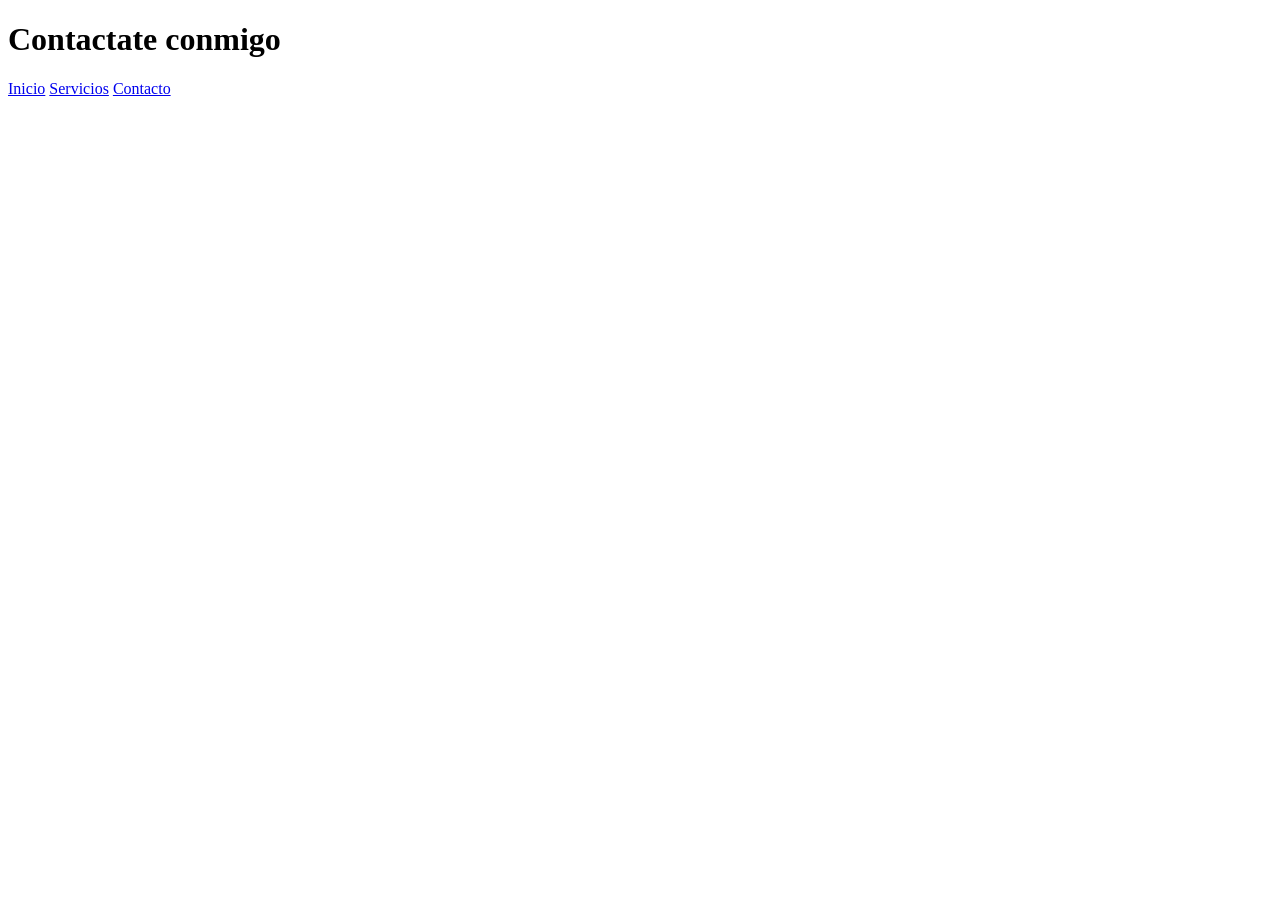
==== contacto.html @ 787e59c1 "Agrego barra de nav Se agrega barra de nav a las 3 paginas" ====
<!DOCTYPE html>
<html lang="es">
    <head>
        <title> Contacto </title>
        <meta charset="UTF-8">
    </head>
    <body>
        <header>
            <p>
                <h1>Contactate conmigo</h1>
            
            </p>
        </header>

        <nav>
            <a href="index.html">Inicio</a>
            <a href="servicios.html">Servicios</a>
            <a href="contacto.html">Contacto</a>
        </nav>

        <main>

        </main>
        <footer>

        </footer>
    </body>
</html>
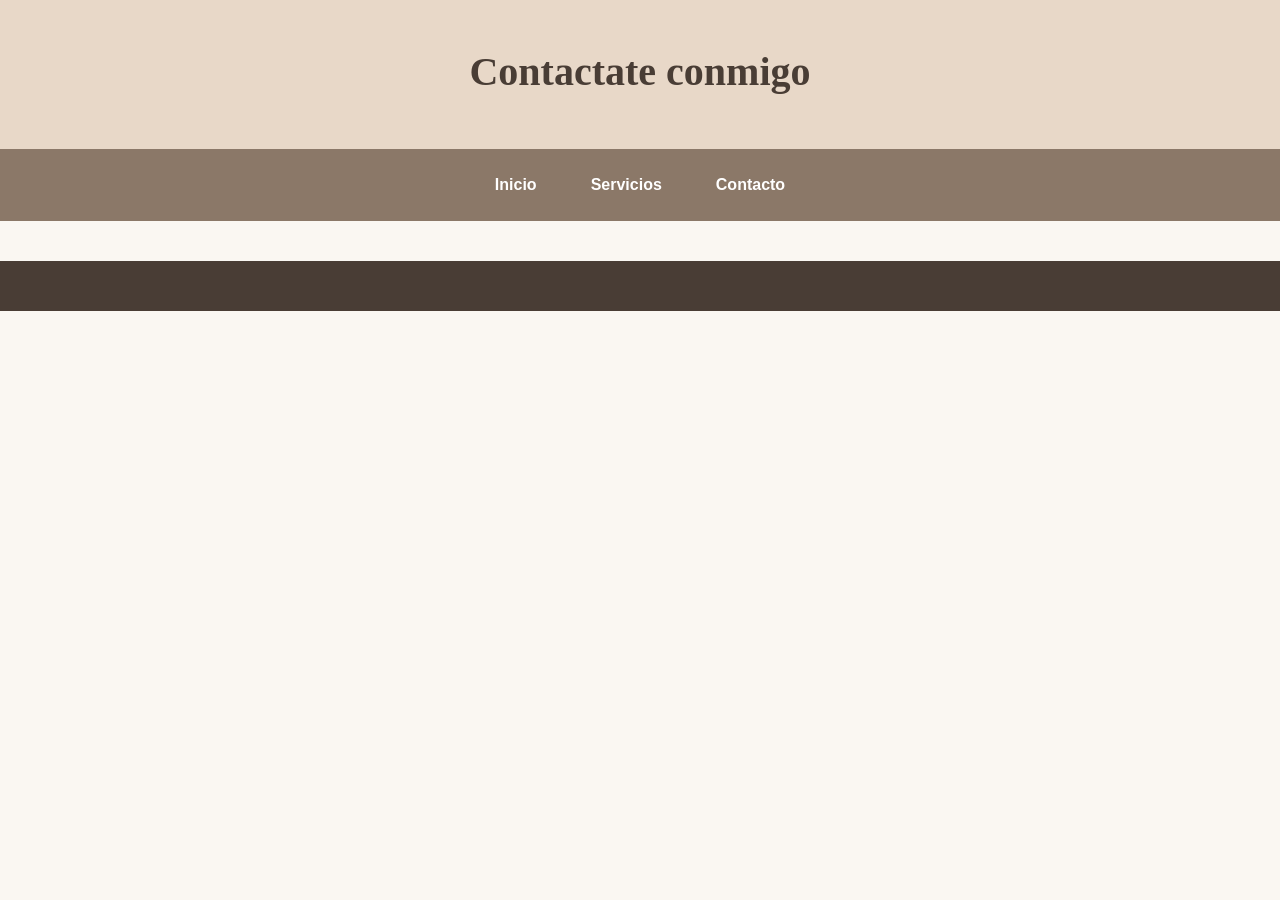
==== commit 2191c732: "css Hoja d estilo agreegada" ====
--- a/contacto.html
+++ b/contacto.html
@@ -3,6 +3,7 @@
     <head>
         <title> Contacto </title>
         <meta charset="UTF-8">
+        <link rel="stylesheet" href="css/estilos.css">
     </head>
     <body>
         <header>
--- a/css/estilos.css
+++ b/css/estilos.css
@@ -0,0 +1,253 @@
+
+/* =========================================
+   MI PELU ONLINE - ESTILOS GENERALES
+   ========================================= */
+
+/* 1. CONFIGURACIÓN GENERAL */
+
+* {
+    box-sizing: border-box;
+    margin: 0;
+    padding: 0;
+}
+
+body {
+    font-family: 'Trebuchet MS', Arial, sans-serif;
+    background-color: #faf7f2;
+    color: #403a35;
+    line-height: 1.6;
+}
+
+/* 2. ENCABEZADO */
+
+header {
+    background-color: #e8d8c8;
+    color: #493d35;
+    text-align: center;
+    padding: 40px 20px;
+}
+
+header h1 {
+    font-family: Georgia, serif;
+    font-size: 2.5rem;
+    margin-bottom: 5px;
+}
+
+header p {
+    font-size: 1.1rem;
+    color: #69594d;
+}
+
+/* 3. MENÚ DE NAVEGACIÓN */
+
+nav {
+    display: flex;
+    justify-content: center;
+    align-items: center;
+    flex-wrap: wrap;
+    gap: 30px;
+    background-color: #8b7868;
+    padding: 15px;
+}
+
+nav a {
+    color: #ffffff;
+    text-decoration: none;
+    font-weight: bold;
+    padding: 8px 12px;
+    border-radius: 5px;
+    transition: background-color 0.3s;
+}
+
+nav a:hover {
+    background-color: #6d5b4d;
+}
+
+/* Página activa */
+nav a.activo {
+    background-color: #5c4a3e;
+    text-decoration: underline;
+    text-underline-offset: 5px;
+}
+
+/* 4. CONTENIDO PRINCIPAL */
+
+main {
+    width: 90%;
+    max-width: 1100px;
+    margin: 30px auto;
+}
+
+section {
+    background-color: #ffffff;
+    margin-bottom: 25px;
+    padding: 30px;
+    border-radius: 10px;
+    box-shadow: 0 2px 8px rgba(0, 0, 0, 0.06);
+}
+
+section h2 {
+    font-family: Georgia, serif;
+    color: #765d4d;
+    font-size: 1.8rem;
+    margin-bottom: 15px;
+}
+
+section p {
+    margin-bottom: 12px;
+}
+
+/* 5. LISTAS */
+
+ul {
+    padding-left: 25px;
+    margin: 15px 0;
+}
+
+li {
+    margin-bottom: 8px;
+}
+
+/* 6. ENLACES Y BOTONES */
+
+a {
+    color: #80634f;
+}
+
+main a {
+    font-weight: bold;
+}
+
+button {
+    background-color: #8b7868;
+    color: #ffffff;
+    border: none;
+    padding: 10px 20px;
+    border-radius: 6px;
+    cursor: pointer;
+    font-size: 1rem;
+    font-family: inherit;
+    margin: 8px 5px;
+    transition: background-color 0.3s;
+}
+
+button:hover {
+    background-color: #6d5b4d;
+}
+
+button:focus-visible,
+a:focus-visible,
+input:focus-visible,
+textarea:focus-visible {
+    outline: 3px solid #b17c52;
+    outline-offset: 3px;
+}
+
+/* 7. CARRUSEL */
+
+#carrusel {
+    display: flex;
+    flex-direction: column;
+    align-items: center;
+    gap: 15px;
+    margin-top: 20px;
+}
+
+#imagen-carrusel {
+    display: block;
+    width: 100%;
+    max-width: 650px;
+    height: 380px;
+    object-fit: cover;
+    border-radius: 10px;
+}
+
+/* 8. IMÁGENES GENERALES */
+
+img {
+    max-width: 100%;
+}
+
+/* 9. FORMULARIOS */
+
+form {
+    display: flex;
+    flex-direction: column;
+    gap: 15px;
+    max-width: 650px;
+    margin: 20px auto;
+}
+
+label {
+    font-weight: bold;
+    color: #594a40;
+}
+
+input,
+textarea,
+select {
+    width: 100%;
+    padding: 12px;
+    border: 1px solid #cbbcaf;
+    border-radius: 6px;
+    font-family: inherit;
+    font-size: 1rem;
+    background-color: #fffdfb;
+}
+
+textarea {
+    min-height: 120px;
+    resize: vertical;
+}
+
+/* 10. PIE DE PÁGINA */
+
+footer {
+    background-color: #493d35;
+    color: #ffffff;
+    text-align: center;
+    padding: 25px 15px;
+    margin-top: 40px;
+}
+
+footer p {
+    margin: 0;
+}
+
+/* 11. ADAPTACIÓN A CELULARES */
+
+@media (max-width: 600px) {
+
+    header {
+        padding: 30px 15px;
+    }
+
+    header h1 {
+        font-size: 2rem;
+    }
+
+    nav {
+        gap: 8px;
+    }
+
+    nav a {
+        padding: 8px;
+    }
+
+    main {
+        width: 95%;
+        margin: 20px auto;
+    }
+
+    section {
+        padding: 20px;
+    }
+
+    section h2 {
+        font-size: 1.5rem;
+    }
+
+    #imagen-carrusel {
+        height: 250px;
+    }
+}
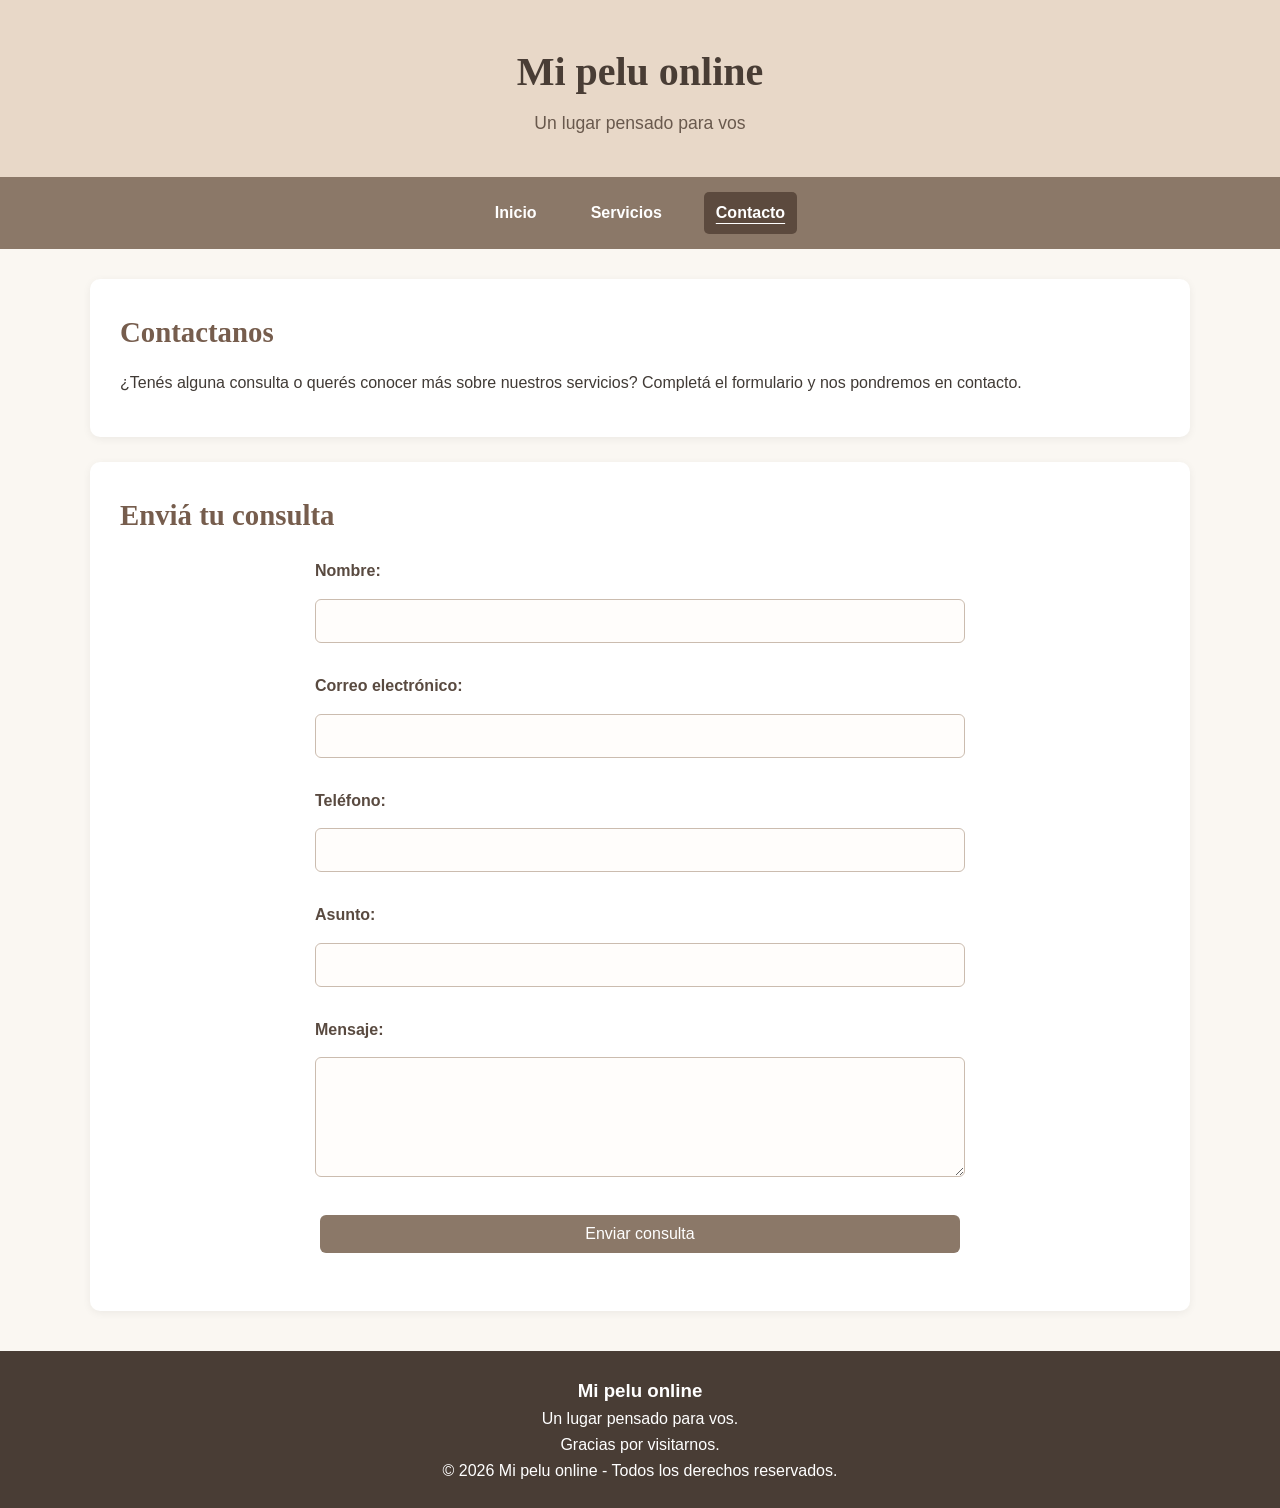
==== commit d84b6e83: "Formulario Creacion de formulario de contacto con sus respctivas validaciones. -Agregue contenido a " ====
--- a/contacto.html
+++ b/contacto.html
@@ -7,23 +7,69 @@
     </head>
     <body>
         <header>
-            <p>
-                <h1>Contactate conmigo</h1>
-            
-            </p>
+            <h1>Mi pelu online</h1>
+            <p>Un lugar pensado para vos</p>
+
         </header>
 
         <nav>
             <a href="index.html">Inicio</a>
             <a href="servicios.html">Servicios</a>
-            <a href="contacto.html">Contacto</a>
+            <a href="contacto.html"class="activo">Contacto</a>
         </nav>
 
         <main>
+            
+            <section>
+                <h2>Contactanos</h2>
+                <p>
+                    ¿Tenés alguna consulta o querés conocer más sobre nuestros
+                    servicios? Completá el formulario y nos pondremos en contacto.
+                </p>
+            </section>
+
+            <section>
+                <h2>Enviá tu consulta</h2>
+
+                <form id="form-contacto" novalidate>
+
+                    <label for="nombre">Nombre:</label>
+                    <input type="text" id="nombre" name="nombre" required>
+                    <small id="error-nombre"></small>
+
+                    <label for="email">Correo electrónico:</label>
+                    <input type="email" id="email" name="email" required>
+                    <small id="error-email"></small>
+
+                    <label for="telefono">Teléfono:</label>
+                    <input type="tel" id="telefono" name="telefono" required>
+                    <small id="error-telefono"></small>
+
+                    <label for="asunto">Asunto:</label>
+                    <input type="text" id="asunto" name="asunto" required>
+                    <small id="error-asunto"></small>
+
+                    <label for="mensaje">Mensaje:</label>
+                    <textarea id="mensaje" name="mensaje" required></textarea>
+                    <small id="error-mensaje"></small>
+
+                    <button type="submit">Enviar consulta</button>
+
+                </form>
+
+                <div id="resultado-formulario" aria-live="polite"></div>
+            </section>
 
         </main>
         <footer>
+             <h3>Mi pelu online</h3>
+            <p>Un lugar pensado para vos.</p>
+            <p>Gracias por visitarnos.</p>
 
+            <p class="copyright">
+                © 2026 Mi pelu online - Todos los derechos reservados.
+             </p>
         </footer>
+        <script src="js/script.js"></script>
     </body>
 </html>
--- a/css/estilos.css
+++ b/css/estilos.css
@@ -107,7 +107,22 @@
 li {
     margin-bottom: 8px;
 }
-
+/* 6. COLUMNAS DE SERVICIOS */
+
+#contenedor-servicios {
+    display: flex;
+    justify-content: space-between;
+    align-items: stretch;
+    flex-wrap: wrap;
+    gap: 20px;
+}
+
+#contenedor-servicios article {
+    flex: 1 1 250px;
+    background-color: #faf7f2;
+    padding: 20px;
+    border-radius: 8px;
+}
 /* 6. ENLACES Y BOTONES */
 
 a {
@@ -251,3 +266,20 @@
         height: 250px;
     }
 }
+/* TABLA DE PRECIOS */
+
+table {
+    width: 100%;
+    border-collapse: collapse;
+    margin-top: 20px;
+}
+
+th, td {
+    padding: 12px;
+    text-align: left;
+    border-bottom: 1px solid #e8d8c8;
+}
+
+th {
+    color: #765d4d;
+}
